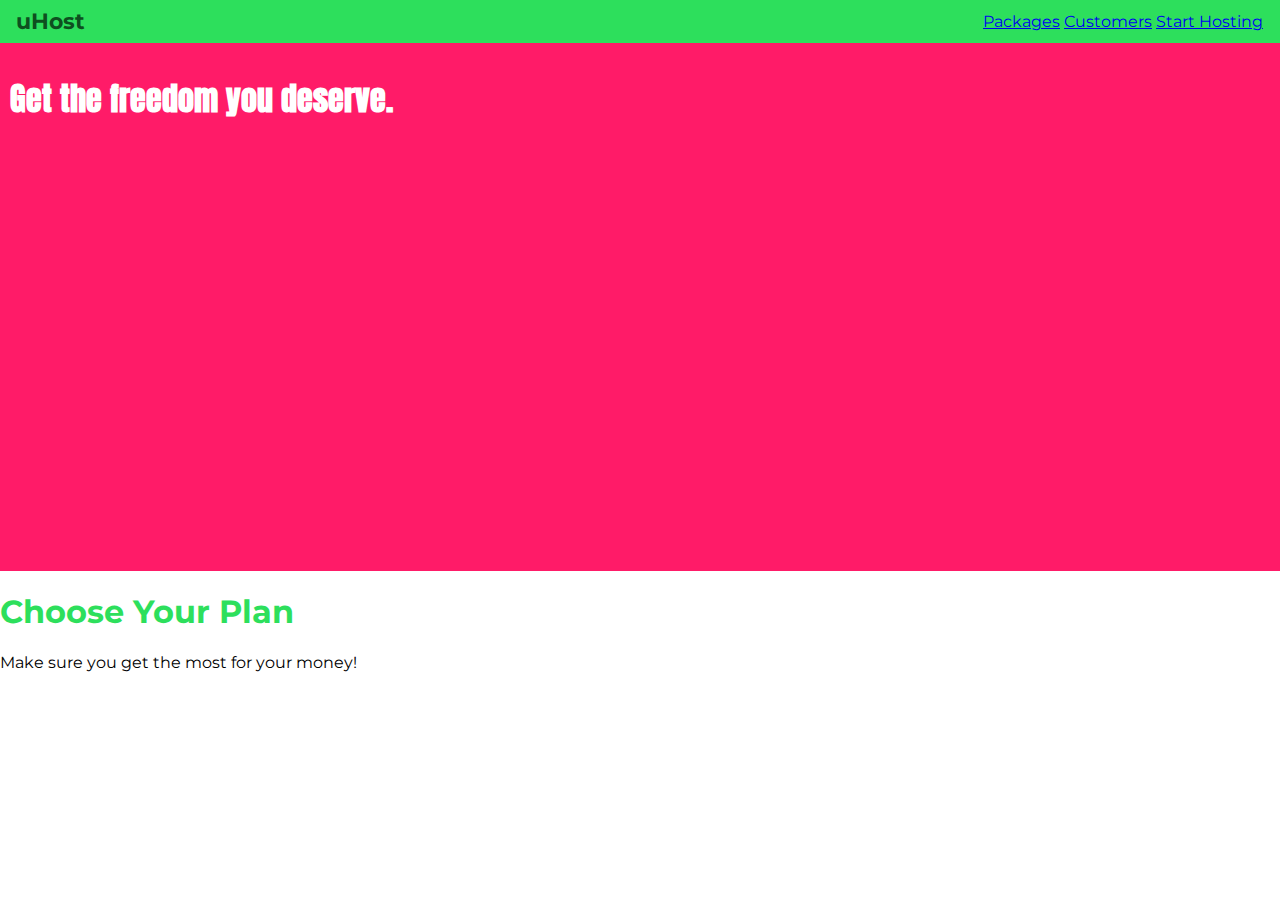
==== index.html @ a0cc48de "vertical-align middle old box model positioning" ====
<!DOCTYPE html>
<html lang="en">
  <head>
    <meta charset="UTF-8" />
    <meta http-equiv="X-UA-Compatible" content="ie=edge" />
    <title>uHost</title>
    <link rel="shortcut icon" href="favicon.png" />
    <link rel="stylesheet" type="text/css" href="main.css" />
  </head>
  <link
    href="https://fonts.googleapis.com/css?family=Anton&display=swap"
    rel="stylesheet"
  />
  <link
    href="https://fonts.googleapis.com/css?family=Montserrat:400,700&display=swap"
    rel="stylesheet"
  />

  <body>
    <header class="main-header">
      <div>
        <a class="main-header__brand" href="index.html">uHost</a>
      </div>
      <nav class="main-nav">
        <ul class="main-nav__items">
          <li class="main-nav__item">
            <a href="packages/index.html">Packages</a>
          </li>
          <li class="main-nav__item">
            <a href="customers/index.html">Customers</a>
          </li>
          <li class="main-nav__item">
            <a href="start-hosting/index.html">Start Hosting</a>
          </li>
        </ul>
      </nav>
    </header>
    <main>
      <section id="product-overview">
        <h1>Get the freedom you deserve.</h1>
      </section>
      <section id="plans">
        <h1 class="section-title">Choose Your Plan</h1>
        <p>Make sure you get the most for your money!</p>
      </section>
    </main>
  </body>
</html>
---- main.css ----
* {
  box-sizing: border-box;
}

body {
  font-family: 'Montserrat', sans-serif;
  margin: 0;
}

  #product-overview {
    background: #ff1b68;
    width: 100%;
    height: 528px;
    padding: 10px;
  }

  .section-title {
    color: #2ddf5c;
  }

  #product-overview h1 {
    color: white;
    font-family: 'Anton', sans-serif;
  }

  .main-header {
    width: 100%;
    background: #2ddf5c;
    padding: 8px 16px;
  }

  .main-header > div {
    display: inline-block;
    vertical-align: middle;
  }

  .main-header__brand {
    color: #0e4f1f;
    text-decoration: none;
    font-weight: bold;
    font-size: 22px;
  }

  .main-nav {
    display: inline-block;
    text-align: right;
    width: calc(100% - 74px);
    vertical-align: middle;
  }

  .main-nav__items {
    margin: 0;
    padding: 0;
    list-style: none;
  }

  .main-nav__item {
    display: inline-block;
  }
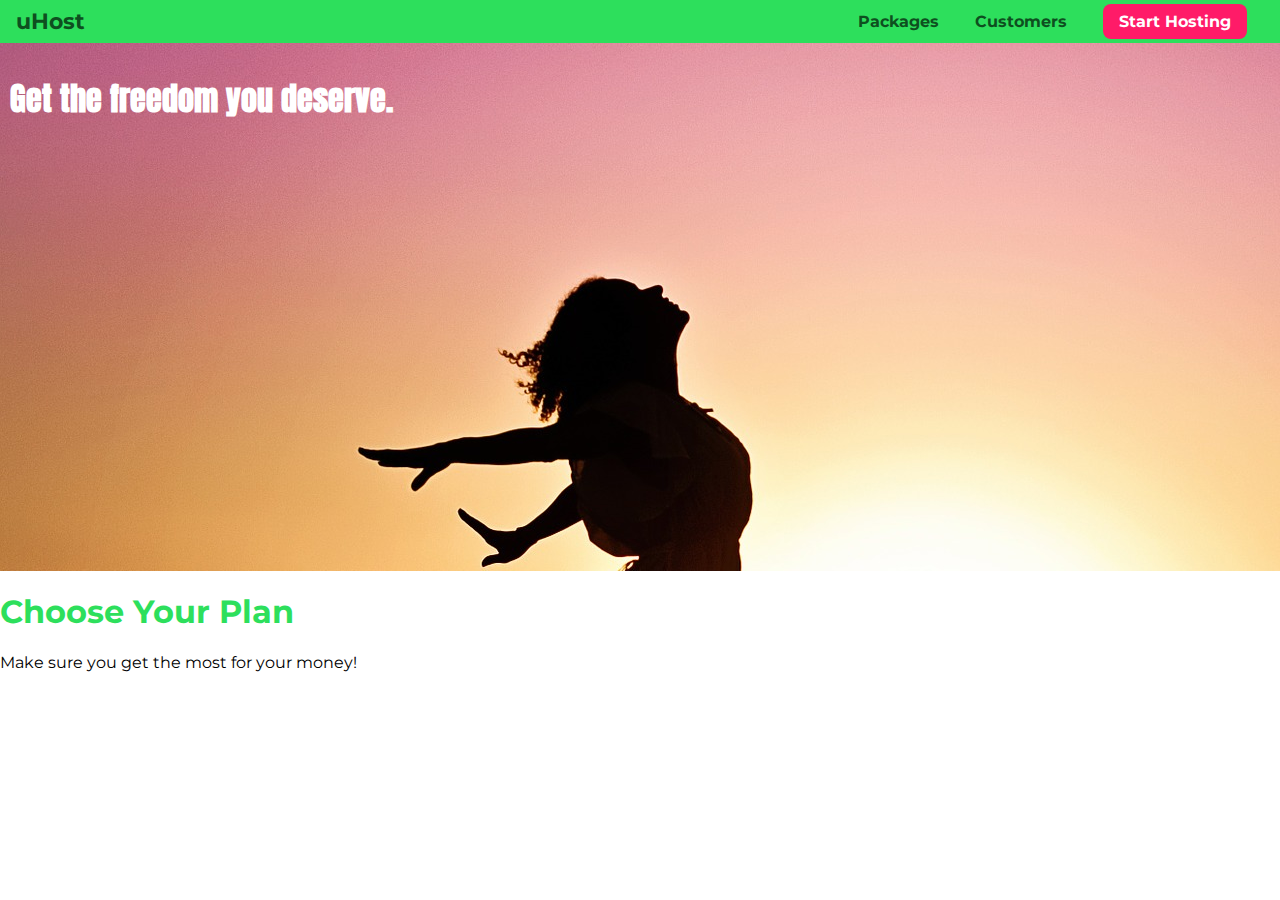
==== commit 24403020: "end basic styling" ====
--- a/index.html
+++ b/index.html
@@ -29,7 +29,7 @@
           <li class="main-nav__item">
             <a href="customers/index.html">Customers</a>
           </li>
-          <li class="main-nav__item">
+          <li class="main-nav__item main-nav__item-cta">
             <a href="start-hosting/index.html">Start Hosting</a>
           </li>
         </ul>
--- a/main.css
+++ b/main.css
@@ -8,7 +8,7 @@
 }
 
   #product-overview {
-    background: #ff1b68;
+    background: url("freedom.jpg");
     width: 100%;
     height: 528px;
     padding: 10px;
@@ -56,5 +56,35 @@
 
   .main-nav__item {
     display: inline-block;
+    margin: 0 16px;
   }
 
+
+  .main-nav__item a {
+    text-decoration: none;
+    color: #0e4f1f;
+    font-weight: bold;
+    padding: 3px 0;
+  }
+
+  .main-nav__item a:hover,
+  .main-nav__item a:active {
+    color: white;
+    border-bottom: 5px solid white;
+  }
+
+  .main-nav__item-cta a {
+    color: white;
+    background: #ff1b68;
+    padding: 8px 16px;
+    border-radius: 8px;
+  }
+
+  .main-nav__item-cta a:hover,
+  .main-nav__item-cta a:active {
+    color: #ff1b68;
+    background: white;
+    border: none;
+  }
+
+
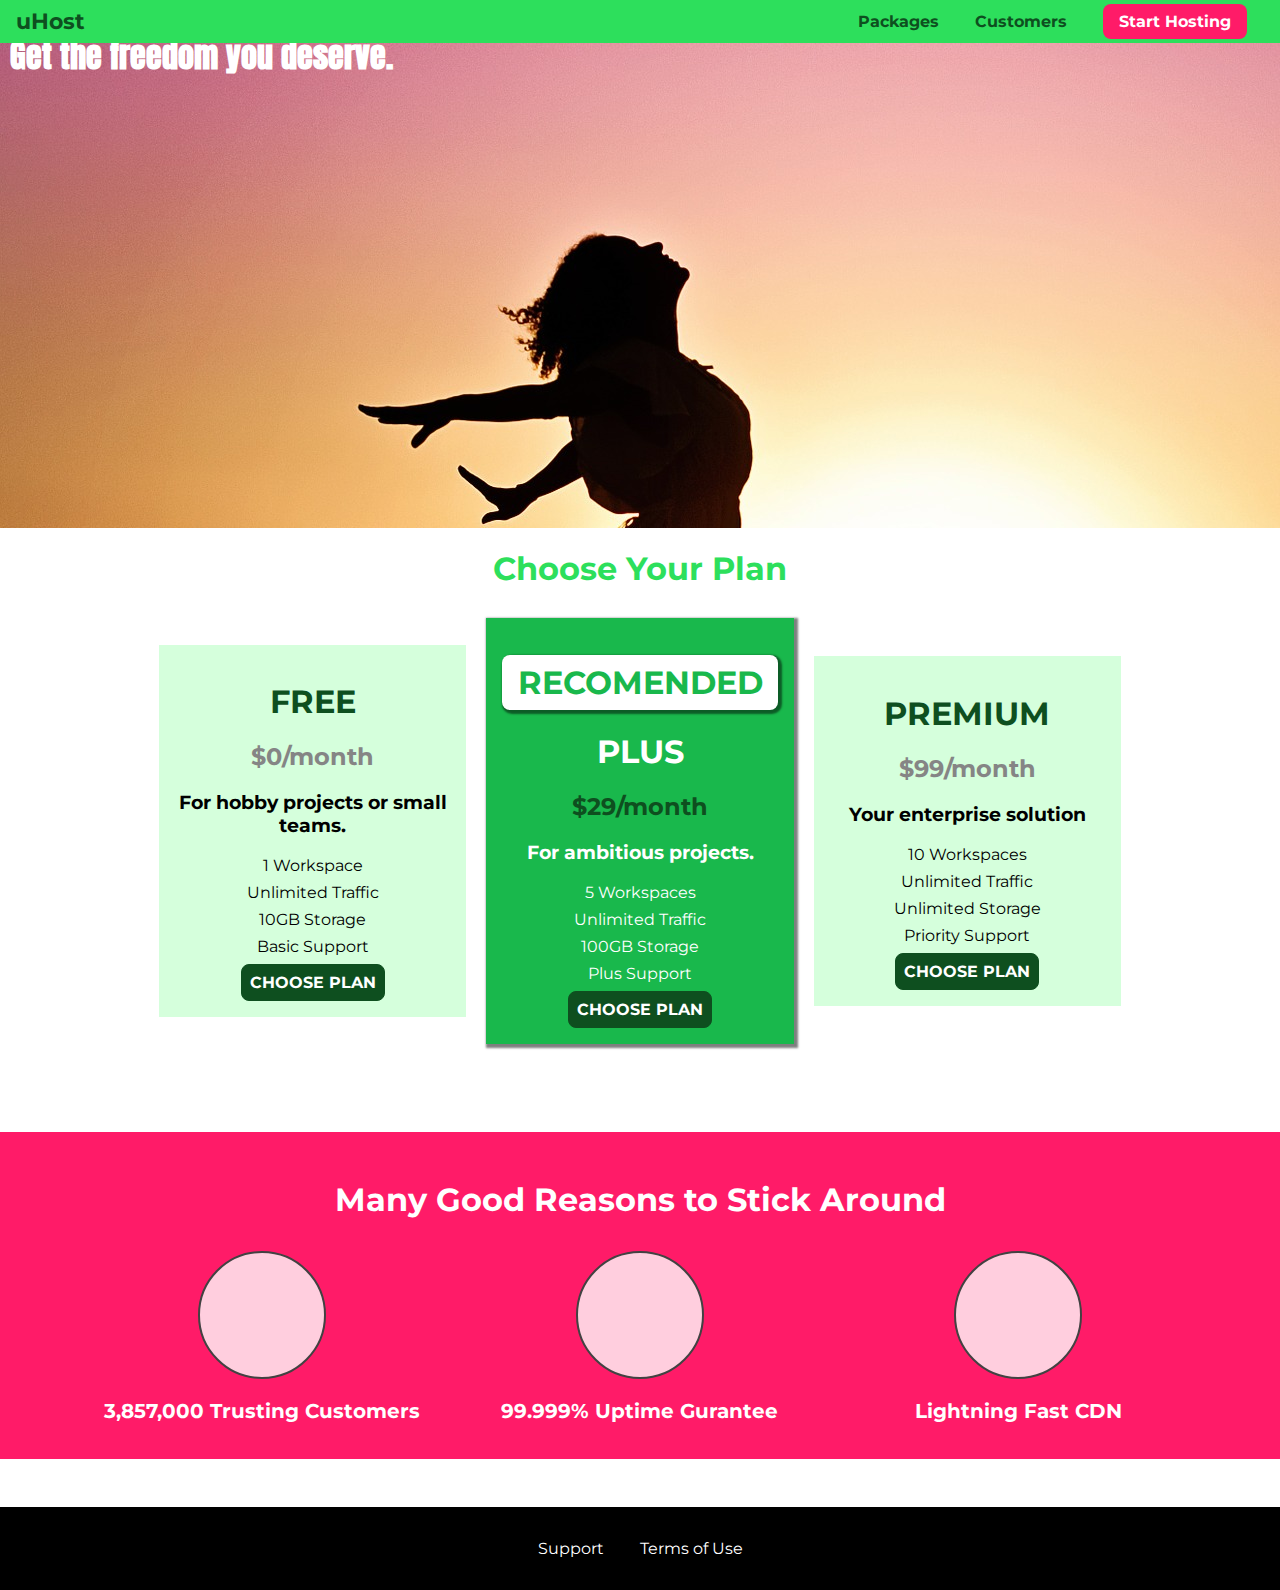
==== commit ccf0ce96: "moving forward..." ====
--- a/index.html
+++ b/index.html
@@ -5,6 +5,7 @@
     <meta http-equiv="X-UA-Compatible" content="ie=edge" />
     <title>uHost</title>
     <link rel="shortcut icon" href="favicon.png" />
+    <link rel="stylesheet" type="text/css" href="shared.css">
     <link rel="stylesheet" type="text/css" href="main.css" />
   </head>
   <link
@@ -41,8 +42,84 @@
       </section>
       <section id="plans">
         <h1 class="section-title">Choose Your Plan</h1>
-        <p>Make sure you get the most for your money!</p>
+        <div class="plan__list">
+          <article class="plan">
+            <h1 class="plan__title">FREE</h1>
+            <h2 class="plan__price">$0/month</h2>
+            <h3>For hobby projects or small teams.</h3>
+            <ul class="plan__features">
+              <li class="plan__feature">1 Workspace</li>
+              <li class="plan__feature">Unlimited Traffic</li>
+              <li class="plan__feature">10GB Storage</li>
+              <li class="plan__feature">Basic Support</li>
+            </ul>
+            <div>
+              <button class="button">CHOOSE PLAN</button>
+            </div>
+          </article>
+          <article class="plan plan--highlighted">
+            <h1 class="plan__annotation">RECOMENDED</h1>
+            <h1 class="plan__title">PLUS</h1>
+            <h2 class="plan__price">$29/month</h2>
+            <h3>For ambitious projects.</h3>
+            <ul class="plan__features">
+              <li class="plan__feature">5 Workspaces</li>
+              <li class="plan__feature">Unlimited Traffic</li>
+              <li class="plan__feature">100GB Storage</li>
+              <li class="plan__feature">Plus Support</li>
+            </ul>
+            <div>
+              <button class="button">CHOOSE PLAN</button>
+            </div>
+          </article>
+          <article class="plan">
+            <h1 class="plan__title">PREMIUM</h1>
+            <h2 class="plan__price">$99/month</h2>
+            <h3>Your enterprise solution</h3>
+            <ul class="plan__features">
+              <li class="plan__feature">10 Workspaces</li>
+              <li class="plan__feature">Unlimited Traffic</li>
+              <li class="plan__feature">Unlimited Storage</li>
+              <li class="plan__feature">Priority Support</li>
+            </ul>
+            <div>
+              <button class="button">CHOOSE PLAN</button>
+            </div>
+          </article>
+        </div>
+      </section>
+      <section id="key-features">
+        <h1 class="section-title">Many Good Reasons to Stick Around</h1>
+        <ul class="key-feature__list">
+          <li class="key-feature">
+            <div class="key-feature__image">
+            </div>
+            <p class="key-feature__description">3,857,000 Trusting Customers</p>
+          </li>
+          <li class="key-feature">
+            <div class="key-feature__image">
+            </div>
+            <p class="key-feature__description">99.999% Uptime Gurantee</p>
+          </li>
+          <li class="key-feature">
+            <div class="key-feature__image">
+            </div>
+            <p class="key-feature__description">Lightning Fast CDN</p>
+          </li>
+        </ul>
       </section>
     </main>
+    <footer class="main-footer">
+      <nav>
+        <ul class="main-footer__links">
+          <li class="main-footer__link">
+            <a href="#">Support</a>
+          </li>
+          <li class="main-footer__link">
+            <a href="#">Terms of Use</a>
+          </li>
+        </ul>
+      </nav>
+    </footer>
   </body>
 </html>
--- a/shared.css
+++ b/shared.css
@@ -0,0 +1,125 @@
+* {
+  box-sizing: border-box;
+}
+
+body {
+  font-family: 'Montserrat', sans-serif;
+  margin: 0;
+}
+
+.main-header {
+  width: 100%;
+  position: fixed;
+  background: #2ddf5c;
+  padding: 8px 16px;
+  top: 0;
+  left: 0;
+  z-index: 1;
+}
+
+.main-header > div {
+  display: inline-block;
+  vertical-align: middle;
+}
+
+.main-header__brand {
+  color: #0e4f1f;
+  text-decoration: none;
+  font-weight: bold;
+  font-size: 22px;
+}
+
+.main-nav {
+  display: inline-block;
+  text-align: right;
+  width: calc(100% - 74px);
+  vertical-align: middle;
+}
+
+.main-nav__items {
+  margin: 0;
+  padding: 0;
+  list-style: none;
+}
+
+.main-nav__item {
+  display: inline-block;
+  margin: 0 16px;
+}
+
+
+.main-nav__item a {
+  text-decoration: none;
+  color: #0e4f1f;
+  font-weight: bold;
+  padding: 3px 0;
+}
+
+.main-nav__item a:hover,
+.main-nav__item a:active {
+  color: white;
+  border-bottom: 5px solid white;
+}
+
+.main-nav__item-cta a {
+  color: white;
+  background: #ff1b68;
+  padding: 8px 16px;
+  border-radius: 8px;
+}
+
+.main-nav__item-cta a:hover,
+.main-nav__item-cta a:active {
+  color: #ff1b68;
+  background: white;
+  border: none;
+}
+
+.main-footer {
+  background: black;
+  padding: 32px;
+  margin-top: 48px;
+}
+
+.main-footer__links {
+  list-style: none;
+  margin: 0;
+  padding: 0;
+  text-align: center;
+}
+
+.main-footer__link {
+  display: inline-block;
+  margin: 0 16px;
+}
+
+.main-footer__link a {
+  color: white;
+  text-decoration: none;
+}
+
+.main-footer__link a:hover,
+.main-footer__link a:active {
+  color: #ccc;
+}
+
+.button {
+  background: #0e4f1f;
+  color: white;
+  font: inherit;
+  border: 1.5px solid #0e4f1f;
+  padding: 8px;
+  border-radius: 8px;
+  font-weight: bold;
+  cursor: pointer;
+}
+
+.button:hover,
+.button:active {
+  background: white;
+  color: #0e4f1f;
+}
+
+.button:focus {
+  outline: none;
+}
--- a/main.css
+++ b/main.css
@@ -1,11 +1,3 @@
-* {
-  box-sizing: border-box;
-}
-
-body {
-  font-family: 'Montserrat', sans-serif;
-  margin: 0;
-}
 
   #product-overview {
     background: url("freedom.jpg");
@@ -16,6 +8,7 @@
 
   .section-title {
     color: #2ddf5c;
+    text-align: center;
   }
 
   #product-overview h1 {
@@ -23,68 +16,103 @@
     font-family: 'Anton', sans-serif;
   }
 
-  .main-header {
-    width: 100%;
-    background: #2ddf5c;
-    padding: 8px 16px;
+  .plan__list {
+    width: 80%;
+    margin: auto;
+    text-align: center;
   }
 
-  .main-header > div {
+  .plan {
+    background: #d5ffdc;
+    text-align: center;
+    padding: 16px;
+    margin: 8px;
     display: inline-block;
+    width: 30%;
     vertical-align: middle;
   }
 
-  .main-header__brand {
-    color: #0e4f1f;
-    text-decoration: none;
-    font-weight: bold;
-    font-size: 22px;
+  .plan--highlighted {
+    background: #19b84c;
+    color: white;
+    box-shadow: 2px 2px 2px 2px rgba(0, 0, 0, 0.5);
   }
 
-  .main-nav {
-    display: inline-block;
-    text-align: right;
-    width: calc(100% - 74px);
-    vertical-align: middle;
+  .plan__annotation {
+    background: white;
+    color: #19b84c;
+    padding: 8px;
+    box-shadow: 2px 2px 2px 2px rgba(0, 0, 0, 0.5);
+    border-radius: 8px;
   }
 
-  .main-nav__items {
+  .plan__title {
+    color: #0e4f1f;
+  }
+
+  .plan__price {
+    color: #858585;
+  }
+
+  .plan--highlighted .plan__title {
+    color: white;
+  }
+
+  .plan--highlighted .plan__price {
+    color: #0e4f1f;
+  }
+
+  .plan__features {
+    list-style: none;
     margin: 0;
     padding: 0;
-    list-style: none;
-  }
-
-  .main-nav__item {
-    display: inline-block;
-    margin: 0 16px;
   }
 
 
-  .main-nav__item a {
-    text-decoration: none;
-    color: #0e4f1f;
-    font-weight: bold;
-    padding: 3px 0;
+  #key-features {
+    background: #ff1b68;
+    margin-top: 80px;
+    padding: 16px;
   }
 
-  .main-nav__item a:hover,
-  .main-nav__item a:active {
+  #key-features .section-title {
     color: white;
-    border-bottom: 5px solid white;
+    margin: 32px;
   }
 
-  .main-nav__item-cta a {
-    color: white;
-    background: #ff1b68;
-    padding: 8px 16px;
-    border-radius: 8px;
+  .key-feature__list {
+    list-style: none;
+    margin: 0;
+    padding: 0;
+    text-align: center;
   }
 
-  .main-nav__item-cta a:hover,
-  .main-nav__item-cta a:active {
-    color: #ff1b68;
-    background: white;
-    border: none;
+  .key-feature {
+    display: inline-block;
+    width: 30%;
+    vertical-align: top;
+  }
+
+  .key-feature__image {
+    background: #ffcede;
+    width: 128px;
+    height: 128px;
+    border: 2px solid #424242;
+    border-radius: 50%;
+    margin: 0 auto;
+  }
+
+  .key-feature__description {
+    text-align: center;
+    font-weight: bold;
+    color: white;
+    font-size: 20px;
+  }
+
+  .plan__feature {
+    margin: 8px 0;
   }
 
 
+
+
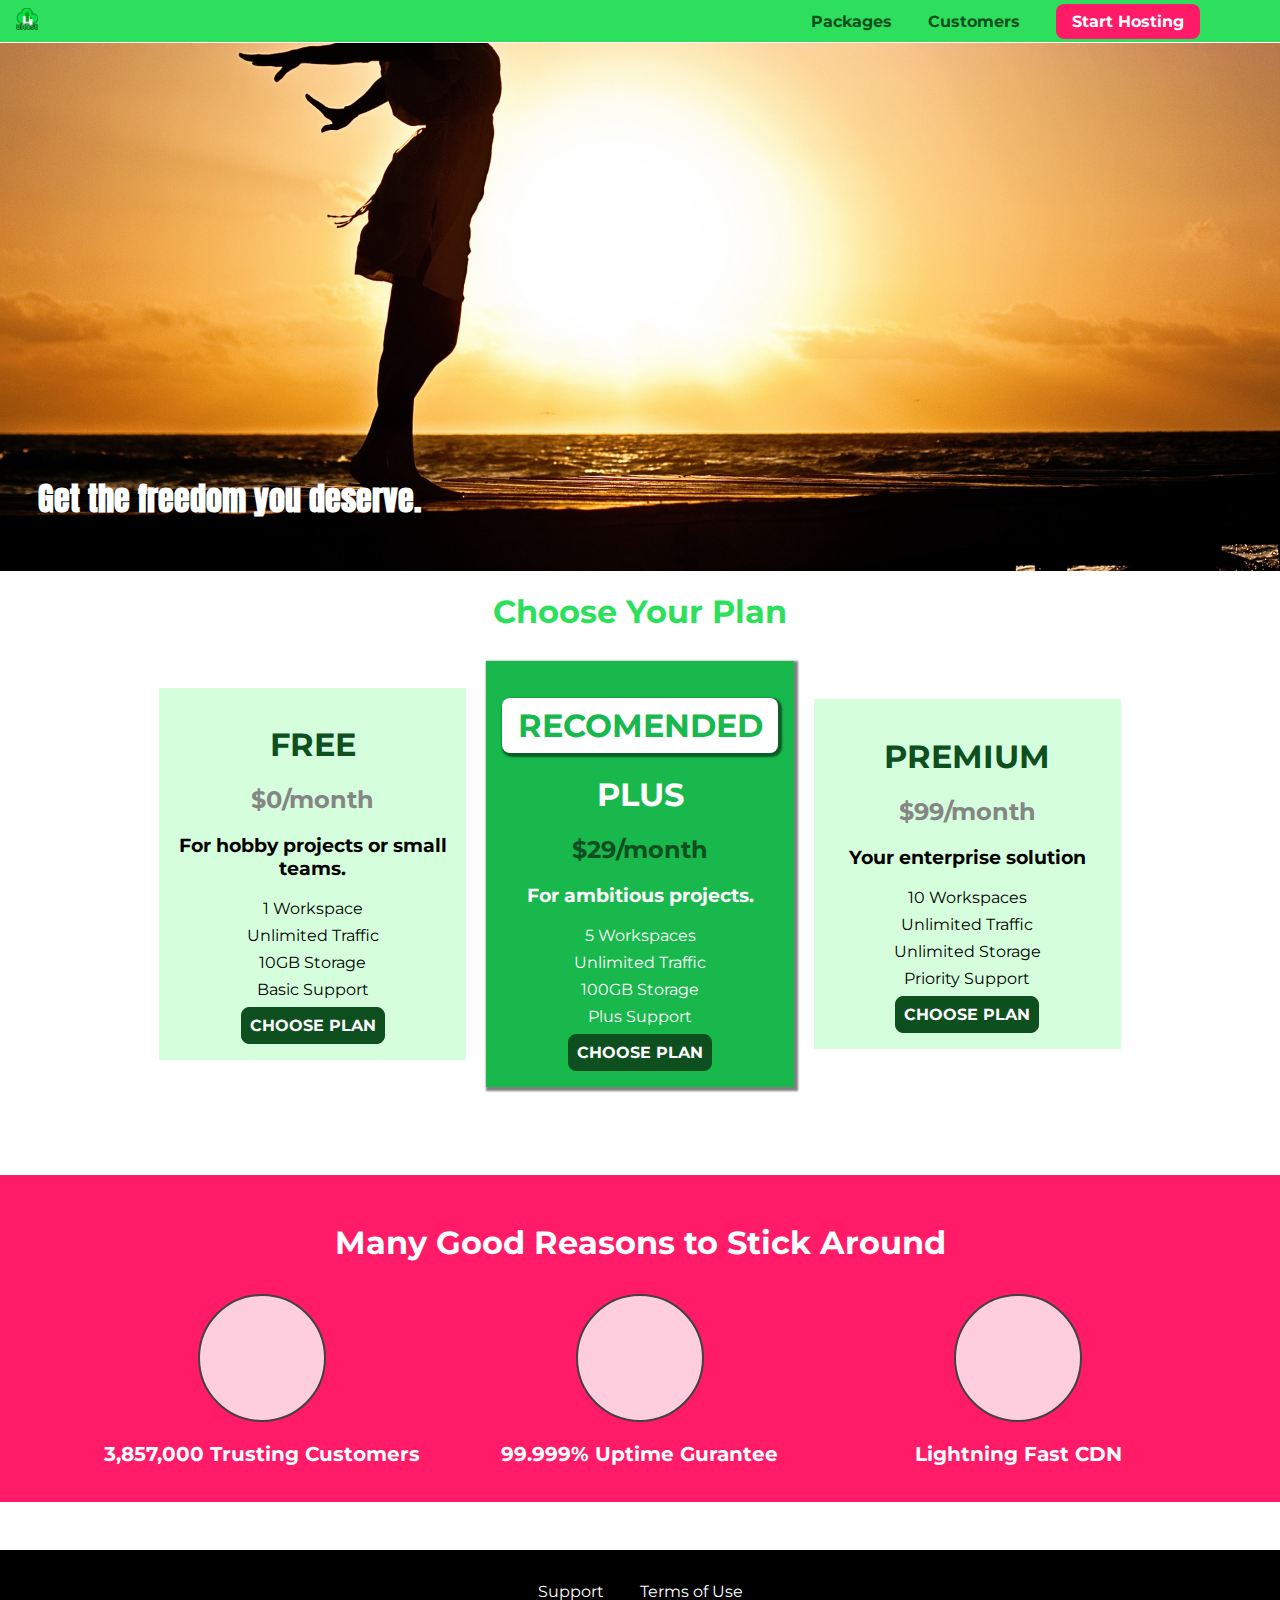
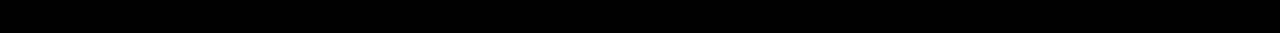
==== commit eac09b6c: "normal img styling" ====
--- a/index.html
+++ b/index.html
@@ -20,7 +20,9 @@
   <body>
     <header class="main-header">
       <div>
-        <a class="main-header__brand" href="index.html">uHost</a>
+        <a class="main-header__brand" href="index.html">
+          <img src="images/uhost-icon.png" alt="uHost - Your favorite hosting company">
+        </a>
       </div>
       <nav class="main-nav">
         <ul class="main-nav__items">
--- a/shared.css
+++ b/shared.css
@@ -27,6 +27,14 @@
   text-decoration: none;
   font-weight: bold;
   font-size: 22px;
+  height: 22px;
+  /* width: 20px; */
+  display: inline-block;
+}
+
+.main-header__brand img {
+  height: 100%;
+  /* width: 100%; */
 }
 
 .main-nav {
--- a/main.css
+++ b/main.css
@@ -1,9 +1,19 @@
 
   #product-overview {
-    background: url("freedom.jpg");
+    background: url("./images/freedom.jpg") left 10% bottom 20%/cover no-repeat
+    border-box;
+    /* background-image: url("freedom.jpg"); */
+    /* background-size: cover; */
+    /* background-position: left 10% bottom 20%; */
+    /* background-origin: border-box; */
+    /* background-clip: border-box; */
+    /* background-attachment: fixed; scroll local */
+    /* background-repeat: no-repeat; */
     width: 100%;
     height: 528px;
     padding: 10px;
+    margin-top: 43px;
+    position: relative;
   }
 
   .section-title {
@@ -14,6 +24,9 @@
   #product-overview h1 {
     color: white;
     font-family: 'Anton', sans-serif;
+    position: absolute;
+    bottom: 5%;
+    left: 3%;
   }
 
   .plan__list {
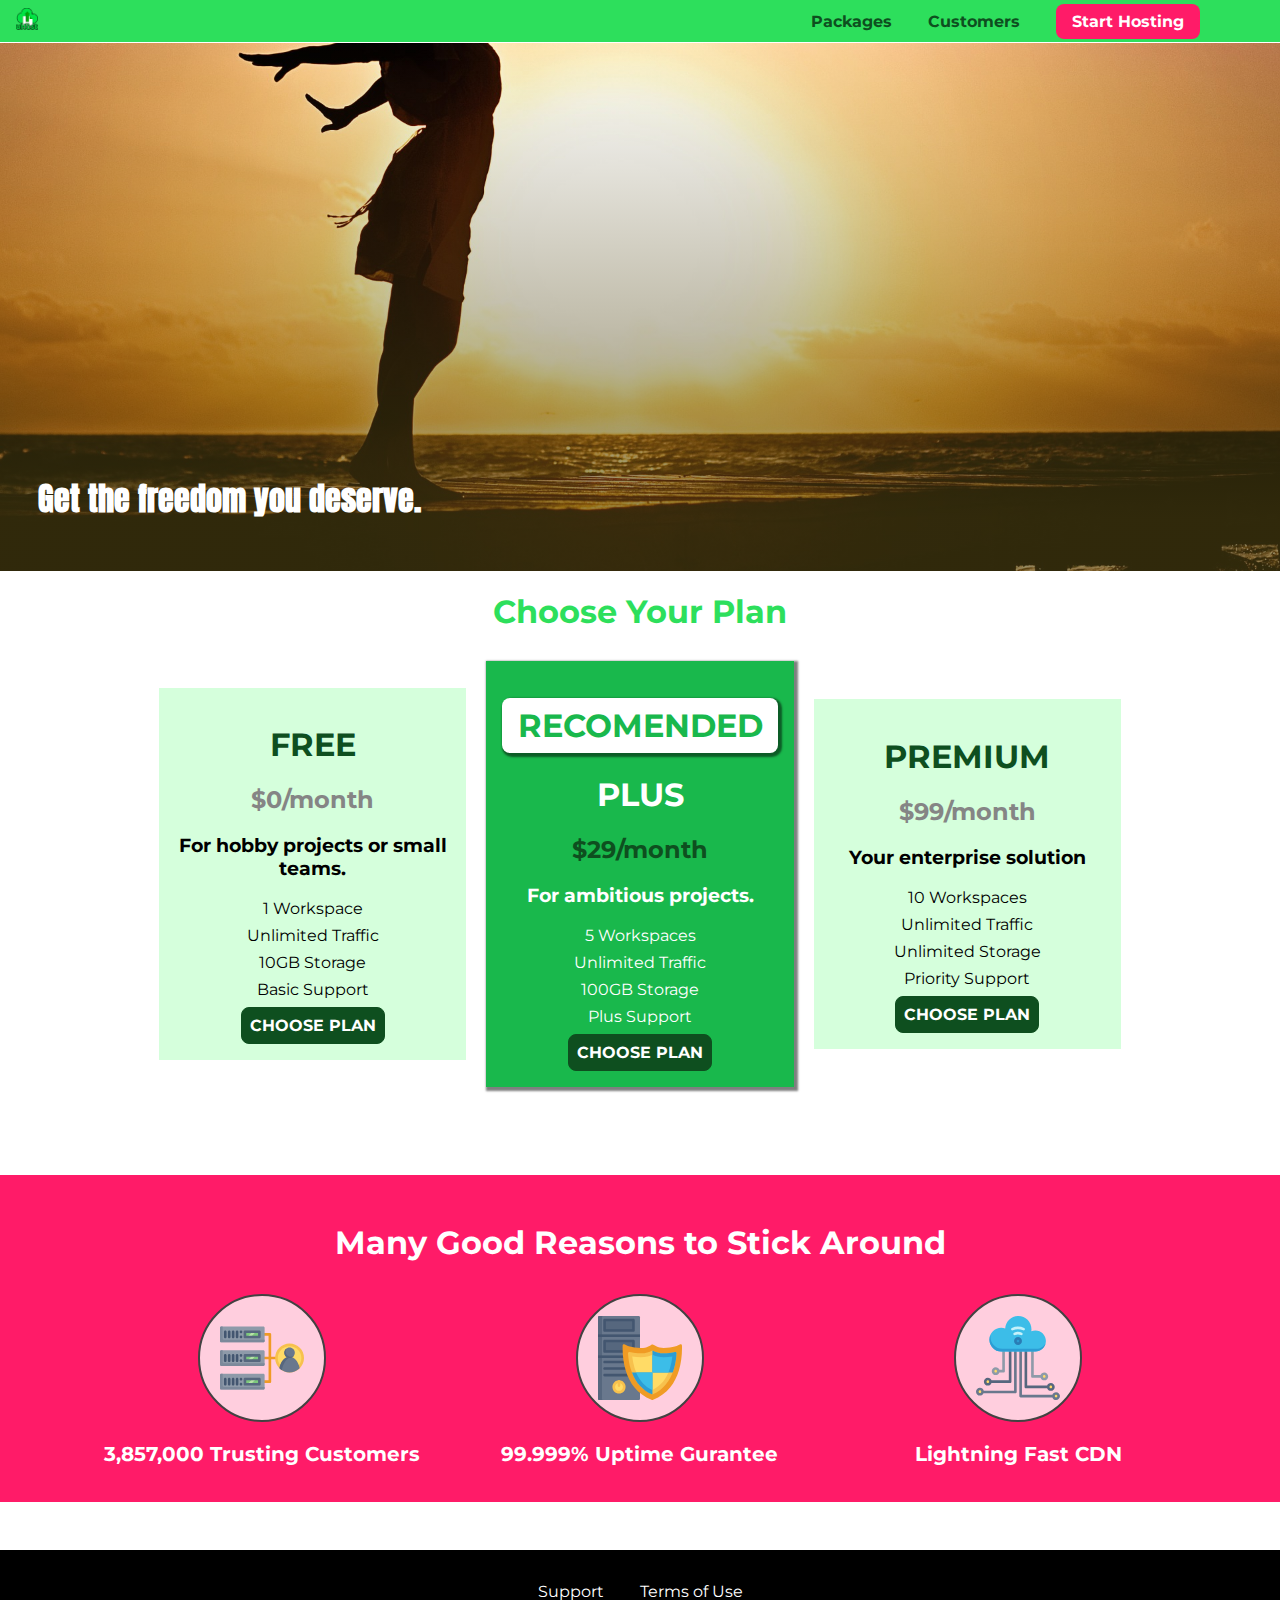
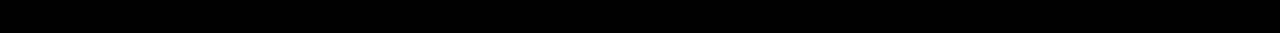
==== commit 2494a45d: "Added svgs" ====
--- a/index.html
+++ b/index.html
@@ -95,16 +95,185 @@
         <ul class="key-feature__list">
           <li class="key-feature">
             <div class="key-feature__image">
+              <svg viewBox="0 0 512 512">
+                  <path style="fill:#F09B24;" d="M344,248h-32V112c0-4.418-3.582-8-8-8h-40c-4.418,0-8,3.582-8,8s3.582,8,8,8h32v128h-32  c-4.418,0-8,3.582-8,8s3.582,8,8,8h32v128h-32c-4.418,0-8,3.582-8,8s3.582,8,8,8h40c4.418,0,8-3.582,8-8V264h32c4.418,0,8-3.582,8-8  S348.418,248,344,248z"
+                  />
+                  <path style="fill:#8E9AA9;" d="M264,64H8c-4.418,0-8,3.582-8,8v80c0,4.418,3.582,8,8,8h256c4.418,0,8-3.582,8-8V72  C272,67.582,268.418,64,264,64z"
+                  />
+                  <path style="fill:#7C899B;" d="M24,144c-4.418,0-8-3.582-8-8V64H8c-4.418,0-8,3.582-8,8v80c0,4.418,3.582,8,8,8h256  c4.418,0,8-3.582,8-8v-8H24z"
+                  />
+                  <rect x="152" y="96" style="fill:#B8E3A8;" width="88" height="32" />
+                  <g>
+                      <polygon style="fill:#7EC97D;" points="152,96 152,128 166,128 198,96  " />
+                      <polygon style="fill:#7EC97D;" points="220,96 188,128 240,128 240,96  " />
+                  </g>
+                  <path style="fill:#56677E;" d="M240,136h-88c-4.418,0-8-3.582-8-8V96c0-4.418,3.582-8,8-8h88c4.418,0,8,3.582,8,8v32  C248,132.418,244.418,136,240,136z M160,120h72v-16h-72V120z"
+                  />
+                  <g>
+                      <path style="fill:#435670;" d="M32,136c-4.418,0-8-3.582-8-8V96c0-4.418,3.582-8,8-8s8,3.582,8,8v32C40,132.418,36.418,136,32,136z   "
+                      />
+                      <path style="fill:#435670;" d="M56,136c-4.418,0-8-3.582-8-8V96c0-4.418,3.582-8,8-8s8,3.582,8,8v32C64,132.418,60.418,136,56,136z   "
+                      />
+                      <path style="fill:#435670;" d="M80,136c-4.418,0-8-3.582-8-8V96c0-4.418,3.582-8,8-8s8,3.582,8,8v32C88,132.418,84.418,136,80,136z   "
+                      />
+                      <path style="fill:#435670;" d="M104,136c-4.418,0-8-3.582-8-8V96c0-4.418,3.582-8,8-8s8,3.582,8,8v32   C112,132.418,108.418,136,104,136z"
+                      />
+                      <path style="fill:#435670;" d="M128,105c-4.418,0-8-3.582-8-8v-1c0-4.418,3.582-8,8-8s8,3.582,8,8v1   C136,101.418,132.418,105,128,105z"
+                      />
+                      <path style="fill:#435670;" d="M128,136c-4.418,0-8-3.582-8-8v-1c0-4.418,3.582-8,8-8s8,3.582,8,8v1   C136,132.418,132.418,136,128,136z"
+                      />
+                  </g>
+                  <path style="fill:#8E9AA9;" d="M264,208H8c-4.418,0-8,3.582-8,8v80c0,4.418,3.582,8,8,8h256c4.418,0,8-3.582,8-8v-80  C272,211.582,268.418,208,264,208z"
+                  />
+                  <path style="fill:#7C899B;" d="M24,288c-4.418,0-8-3.582-8-8v-72H8c-4.418,0-8,3.582-8,8v80c0,4.418,3.582,8,8,8h256  c4.418,0,8-3.582,8-8v-8H24z"
+                  />
+                  <rect x="152" y="240" style="fill:#B8E3A8;" width="88" height="32" />
+                  <g>
+                      <polygon style="fill:#7EC97D;" points="152,240 152,272 166,272 198,240  " />
+                      <polygon style="fill:#7EC97D;" points="220,240 188,272 240,272 240,240  " />
+                  </g>
+                  <path style="fill:#56677E;" d="M240,280h-88c-4.418,0-8-3.582-8-8v-32c0-4.418,3.582-8,8-8h88c4.418,0,8,3.582,8,8v32  C248,276.418,244.418,280,240,280z M160,264h72v-16h-72V264z"
+                  />
+                  <g>
+                      <path style="fill:#435670;" d="M32,280c-4.418,0-8-3.582-8-8v-32c0-4.418,3.582-8,8-8s8,3.582,8,8v32C40,276.418,36.418,280,32,280   z"
+                      />
+                      <path style="fill:#435670;" d="M56,280c-4.418,0-8-3.582-8-8v-32c0-4.418,3.582-8,8-8s8,3.582,8,8v32C64,276.418,60.418,280,56,280   z"
+                      />
+                      <path style="fill:#435670;" d="M80,280c-4.418,0-8-3.582-8-8v-32c0-4.418,3.582-8,8-8s8,3.582,8,8v32C88,276.418,84.418,280,80,280   z"
+                      />
+                      <path style="fill:#435670;" d="M104,280c-4.418,0-8-3.582-8-8v-32c0-4.418,3.582-8,8-8s8,3.582,8,8v32   C112,276.418,108.418,280,104,280z"
+                      />
+                      <path style="fill:#435670;" d="M128,249c-4.418,0-8-3.582-8-8v-1c0-4.418,3.582-8,8-8s8,3.582,8,8v1   C136,245.418,132.418,249,128,249z"
+                      />
+                      <path style="fill:#435670;" d="M128,280c-4.418,0-8-3.582-8-8v-1c0-4.418,3.582-8,8-8s8,3.582,8,8v1   C136,276.418,132.418,280,128,280z"
+                      />
+                  </g>
+                  <path style="fill:#8E9AA9;" d="M264,352H8c-4.418,0-8,3.582-8,8v80c0,4.418,3.582,8,8,8h256c4.418,0,8-3.582,8-8v-80  C272,355.582,268.418,352,264,352z"
+                  />
+                  <path style="fill:#7C899B;" d="M24,432c-4.418,0-8-3.582-8-8v-72H8c-4.418,0-8,3.582-8,8v80c0,4.418,3.582,8,8,8h256  c4.418,0,8-3.582,8-8v-8H24z"
+                  />
+                  <rect x="152" y="384" style="fill:#B8E3A8;" width="88" height="32" />
+                  <g>
+                      <polygon style="fill:#7EC97D;" points="152,384 152,416 166,416 198,384  " />
+                      <polygon style="fill:#7EC97D;" points="220,384 188,416 240,416 240,384  " />
+                  </g>
+                  <path style="fill:#56677E;" d="M240,424h-88c-4.418,0-8-3.582-8-8v-32c0-4.418,3.582-8,8-8h88c4.418,0,8,3.582,8,8v32  C248,420.418,244.418,424,240,424z M160,408h72v-16h-72V408z"
+                  />
+                  <g>
+                      <path style="fill:#435670;" d="M32,424c-4.418,0-8-3.582-8-8v-32c0-4.418,3.582-8,8-8s8,3.582,8,8v32C40,420.418,36.418,424,32,424   z"
+                      />
+                      <path style="fill:#435670;" d="M56,424c-4.418,0-8-3.582-8-8v-32c0-4.418,3.582-8,8-8s8,3.582,8,8v32C64,420.418,60.418,424,56,424   z"
+                      />
+                      <path style="fill:#435670;" d="M80,424c-4.418,0-8-3.582-8-8v-32c0-4.418,3.582-8,8-8s8,3.582,8,8v32C88,420.418,84.418,424,80,424   z"
+                      />
+                      <path style="fill:#435670;" d="M104,424c-4.418,0-8-3.582-8-8v-32c0-4.418,3.582-8,8-8s8,3.582,8,8v32   C112,420.418,108.418,424,104,424z"
+                      />
+                      <path style="fill:#435670;" d="M128,393c-4.418,0-8-3.582-8-8v-1c0-4.418,3.582-8,8-8s8,3.582,8,8v1   C136,389.418,132.418,393,128,393z"
+                      />
+                      <path style="fill:#435670;" d="M128,424c-4.418,0-8-3.582-8-8v-1c0-4.418,3.582-8,8-8s8,3.582,8,8v1   C136,420.418,132.418,424,128,424z"
+                      />
+                  </g>
+                  <path style="fill:#F7C14D;" d="M424,168c-48.523,0-88,39.477-88,88s39.477,88,88,88s88-39.477,88-88S472.523,168,424,168z" />
+                  <path style="fill:#FFDB66;" d="M424,184c-39.701,0-72,32.299-72,72s32.299,72,72,72s72-32.299,72-72S463.701,184,424,184z" />
+                  <path style="fill:#69788D;" d="M484.893,314.16C476.393,274.588,451.922,248,424,248s-52.393,26.588-60.893,66.16  c-0.605,2.82,0.354,5.749,2.511,7.664C381.731,336.124,402.465,344,424,344s42.269-7.876,58.381-22.176  C484.539,319.909,485.498,316.98,484.893,314.16z"
+                  />
+                  <path style="fill:#56677E;" d="M434.053,249.171C430.768,248.403,427.411,248,424,248c-27.922,0-52.393,26.588-60.893,66.16  c-0.605,2.82,0.354,5.749,2.511,7.664c3.383,3.002,6.979,5.703,10.734,8.125C384.904,286.243,407.373,255.378,434.053,249.171z"
+                  />
+                  <path style="fill:#69788D;" d="M424,192c-17.645,0-32,14.355-32,32s14.355,32,32,32s32-14.355,32-32S441.645,192,424,192z" />
+                  <path style="fill:#56677E;" d="M432,248c-17.645,0-32-14.355-32-32c0-6.783,2.128-13.076,5.742-18.258  C397.444,203.53,392,213.138,392,224c0,17.645,14.355,32,32,32c10.862,0,20.471-5.444,26.258-13.742  C445.076,245.872,438.783,248,432,248z"
+                  />
+
+              </svg>
+
             </div>
             <p class="key-feature__description">3,857,000 Trusting Customers</p>
           </li>
           <li class="key-feature">
             <div class="key-feature__image">
+              <svg viewBox="0 0 512 512">
+                  <path style="fill:#69788D;" d="M248,0H8C3.582,0,0,3.582,0,8v496c0,4.418,3.582,8,8,8h240c4.418,0,8-3.582,8-8V8  C256,3.582,252.418,0,248,0z"
+                  />
+                  <path style="fill:#56677E;" d="M24,504V8c0-4.418,3.582-8,8-8H8C3.582,0,0,3.582,0,8v496c0,4.418,3.582,8,8,8h24  C27.582,512,24,508.418,24,504z"
+                  />
+                  <g>
+                      <rect x="0" y="112" style="fill:#435670;" width="256" height="16" />
+                      <rect x="0" y="240" style="fill:#435670;" width="256" height="16" />
+                  </g>
+                  <path style="fill:#F7C14D;" d="M128,392c-22.056,0-40,17.944-40,40s17.944,40,40,40s40-17.944,40-40S150.056,392,128,392z" />
+                  <path style="fill:#FFDB66;" d="M128,408c-13.233,0-24,10.767-24,24s10.767,24,24,24s24-10.767,24-24S141.233,408,128,408z" />
+                  <path style="fill:#F7C14D;" d="M128,392c-2.739,0-5.414,0.278-8,0.805V424c0,4.418,3.582,8,8,8c4.418,0,8-3.582,8-8v-31.195  C133.414,392.278,130.739,392,128,392z"
+                  />
+                  <g>
+                      <path style="fill:#435670;" d="M216,288H40c-4.418,0-8-3.582-8-8s3.582-8,8-8h176c4.418,0,8,3.582,8,8S220.418,288,216,288z"
+                      />
+                      <path style="fill:#435670;" d="M216,328H40c-4.418,0-8-3.582-8-8s3.582-8,8-8h176c4.418,0,8,3.582,8,8S220.418,328,216,328z"
+                      />
+                      <path style="fill:#435670;" d="M216,368H40c-4.418,0-8-3.582-8-8s3.582-8,8-8h176c4.418,0,8,3.582,8,8S220.418,368,216,368z"
+                      />
+                      <path style="fill:#435670;" d="M216,16H40c-4.418,0-8,3.582-8,8v64c0,4.418,3.582,8,8,8h176c4.418,0,8-3.582,8-8V24   C224,19.582,220.418,16,216,16z"
+                      />
+                  </g>
+                  <rect x="48" y="32" style="fill:#56677E;" width="160" height="48" />
+                  <path style="fill:#435670;" d="M216,144H40c-4.418,0-8,3.582-8,8v64c0,4.418,3.582,8,8,8h176c4.418,0,8-3.582,8-8v-64  C224,147.582,220.418,144,216,144z"
+                  />
+                  <rect x="48" y="160" style="fill:#56677E;" width="160" height="48" />
+                  <path style="fill:#F09B24;" d="M511.747,180.237c-0.194-6.537-8.107-10.107-13.135-5.894c-5.6,4.693-42.904,21.282-98.514,21.282  c-33.45,0-64.625-20.999-64.929-21.206c-2.9-1.991-6.764-1.85-9.512,0.346c-2.677,2.135-27.201,20.86-63.793,20.86  c-55.607,0-92.914-16.589-98.515-21.282c-5.028-4.211-12.941-0.645-13.135,5.894c-1.634,54.834,4.655,105.941,18.693,151.903  c12.096,39.604,29.759,74.047,52.497,102.373c27.538,34.304,62.743,59.882,104.66,76.045c3.069,1.918,6.757,1.921,9.83,0  c41.917-16.163,77.122-41.741,104.66-76.045c22.738-28.326,40.401-62.77,52.497-102.373  C507.092,286.179,513.381,235.071,511.747,180.237z"
+                  />
+                  <path style="fill:#F7C14D;" d="M476.21,221.226c-1.953-1.631-4.568-2.235-7.036-1.628c-21.686,5.327-44.926,8.028-69.075,8.028  c-25.926,0-49.633-8.975-64.955-16.504c-2.307-1.134-5.016-1.091-7.284,0.116c-14.059,7.477-36.919,16.388-65.994,16.388  c-24.153,0-47.394-2.701-69.075-8.028c-5.155-1.268-10.221,2.966-9.894,8.261c2.077,33.693,7.668,65.635,16.616,94.935  c22.774,74.565,66.139,126.334,128.888,153.868c2.032,0.891,4.397,0.891,6.43,0c61.777-27.107,104.716-78.876,127.62-153.868  c8.948-29.3,14.539-61.241,16.616-94.935C479.224,225.319,478.163,222.856,476.21,221.226z"
+                  />
+                  <path style="fill:#FFDB66;" d="M331.609,451.727c-52.604-25.289-89.304-70.987-109.144-135.944  c-6.532-21.39-11.162-44.336-13.82-68.447c17.133,2.852,34.952,4.291,53.22,4.291c29.394,0,53.376-7.793,69.978-15.561  c17.44,7.736,41.656,15.561,68.256,15.561c18.267,0,36.085-1.439,53.219-4.291c-2.659,24.112-7.288,47.06-13.82,68.448  C419.545,381.108,383.27,426.805,331.609,451.727z"
+                  />
+                  <g>
+                      <path style="fill:#2C9DD4;" d="M479.066,227.858c0.157-2.539-0.903-5.002-2.856-6.633s-4.568-2.235-7.036-1.628   c-21.686,5.327-44.926,8.028-69.075,8.028c-25.926,0-49.633-8.975-64.955-16.504c-1.057-0.52-2.2-0.78-3.345-0.806l-0.072,133.351   h123.601c2.556-6.746,4.933-13.702,7.123-20.874C471.398,293.493,476.989,261.552,479.066,227.858z"
+                      />
+                      <path style="fill:#2C9DD4;" d="M206.658,343.667c24.153,63.42,65.028,108.108,121.743,132.995c1.031,0.452,2.147,0.673,3.263,0.666   l0.063-133.661H206.658z"
+                      />
+                  </g>
+                  <g>
+                      <path style="fill:#3CBDE8;" d="M439.497,315.783c6.532-21.389,11.161-44.336,13.82-68.448c-17.134,2.852-34.952,4.291-53.219,4.291   c-26.6,0-50.815-7.824-68.256-15.561l-0.116,107.601h97.758C433.179,334.807,436.524,325.518,439.497,315.783z"
+                      />
+                      <path style="fill:#3CBDE8;" d="M232.523,343.667c21.144,50.298,54.363,86.56,99.087,108.06l0.117-108.06H232.523z" />
+                  </g>
+              </svg>
             </div>
             <p class="key-feature__description">99.999% Uptime Gurantee</p>
           </li>
           <li class="key-feature">
             <div class="key-feature__image">
+              <svg viewBox="0 0 512 512">
+                  <path style="fill:#8E9AA9;" d="M168,200c-4.418,0-8,3.582-8,8v120h-17.376c-3.302-9.311-12.194-16-22.624-16  c-13.234,0-24,10.767-24,24s10.766,24,24,24c10.429,0,19.321-6.689,22.624-16H168c4.418,0,8-3.582,8-8V208  C176,203.582,172.418,200,168,200z"
+                  />
+                  <path style="fill:#FFDB66;" d="M120,328c-4.411,0-8,3.589-8,8s3.589,8,8,8s8-3.589,8-8S124.411,328,120,328z" />
+                  <path style="fill:#56677E;" d="M208,200c-4.418,0-8,3.582-8,8v184H94.624C91.322,382.689,82.43,376,72,376  c-13.234,0-24,10.767-24,24s10.766,24,24,24c10.429,0,19.321-6.689,22.624-16H208c4.418,0,8-3.582,8-8V208  C216,203.582,212.418,200,208,200z"
+                  />
+                  <path style="fill:#FFDB66;" d="M72,392c-4.411,0-8,3.589-8,8s3.589,8,8,8s8-3.589,8-8S76.411,392,72,392z" />
+                  <path style="fill:#69788D;" d="M240,208c-4.418,0-8,3.582-8,8v239H47.24c-2.671-10.34-12.078-18-23.24-18c-13.234,0-24,10.767-24,24  s10.766,24,24,24c9.666,0,18.009-5.747,21.809-14H240c4.418,0,8-3.582,8-8V216C248,211.582,244.418,208,240,208z"
+                  />
+                  <path style="fill:#FFDB66;" d="M24,453c-4.411,0-8,3.589-8,8s3.589,8,8,8s8-3.589,8-8S28.411,453,24,453z" />
+                  <path style="fill:#69788D;" d="M488,464c-10.429,0-19.321,6.689-22.624,16H280V208c0-4.418-3.582-8-8-8s-8,3.582-8,8v280  c0,4.418,3.582,8,8,8h193.376c3.302,9.311,12.194,16,22.624,16c13.234,0,24-10.767,24-24S501.234,464,488,464z"
+                  />
+                  <path style="fill:#FFDB66;" d="M488,480c-4.411,0-8,3.589-8,8s3.589,8,8,8s8-3.589,8-8S492.411,480,488,480z" />
+                  <path style="fill:#56677E;" d="M456,408c-10.429,0-19.321,6.689-22.624,16H312V208c0-4.418-3.582-8-8-8s-8,3.582-8,8v224  c0,4.418,3.582,8,8,8h129.376c3.302,9.311,12.194,16,22.624,16c13.234,0,24-10.767,24-24S469.234,408,456,408z"
+                  />
+                  <path style="fill:#FFDB66;" d="M456,424c-4.411,0-8,3.589-8,8s3.589,8,8,8s8-3.589,8-8S460.411,424,456,424z" />
+                  <path style="fill:#8E9AA9;" d="M416,344c-10.429,0-19.321,6.689-22.624,16H352V208c0-4.418-3.582-8-8-8s-8,3.582-8,8v160  c0,4.418,3.582,8,8,8h49.376c3.302,9.311,12.194,16,22.624,16c13.234,0,24-10.767,24-24S429.234,344,416,344z"
+                  />
+                  <path style="fill:#FFDB66;" d="M416,360c-4.411,0-8,3.589-8,8s3.589,8,8,8s8-3.589,8-8S420.411,360,416,360z" />
+                  <path style="fill:#3CBDE8;" d="M362,88c-8.741,0-17.231,1.751-25.06,5.085C337.646,88.797,338,84.43,338,80  c0-44.112-35.888-80-80-80c-42.823,0-77.895,33.816-79.909,76.149C170.393,73.415,162.244,72,154,72c-39.701,0-72,32.299-72,72  s32.299,72,72,72h208c35.29,0,64-28.71,64-64S397.29,88,362,88z"
+                  />
+                  <path style="fill:#2C9DD4;" d="M368,200H160c-39.701,0-72-32.299-72-72c0-5.863,0.721-11.559,2.05-17.019  C84.918,120.88,82,132.102,82,144c0,39.701,32.299,72,72,72h208c30.389,0,55.88-21.296,62.379-49.743  C413.565,186.327,392.352,200,368,200z"
+                  />
+                  <path style="fill:#2A7DB5;" d="M256,128c-13.234,0-24,10.767-24,24s10.766,24,24,24c13.233,0,24-10.767,24-24S269.233,128,256,128z"
+                  />
+                  <path style="fill:#2C9DD4;" d="M256,144c-4.411,0-8,3.589-8,8s3.589,8,8,8c4.411,0,8-3.589,8-8S260.411,144,256,144z" />
+                  <g>
+                      <path style="fill:#C5F1FA;" d="M221.755,87.695c-2.994,0-5.864-1.688-7.233-4.572c-1.894-3.991-0.194-8.763,3.798-10.657   C230.157,66.849,242.834,64,256,64c13.166,0,25.844,2.849,37.68,8.466c3.992,1.895,5.692,6.666,3.798,10.657   s-6.666,5.692-10.657,3.798C277.144,82.328,266.774,80,256,80c-10.774,0-21.144,2.328-30.821,6.921   C224.072,87.446,222.904,87.695,221.755,87.695z"
+                      />
+                      <path style="fill:#C5F1FA;" d="M276.545,116.618c-1.148,0-2.316-0.249-3.424-0.774C267.745,113.293,261.985,112,256,112   c-5.985,0-11.745,1.293-17.121,3.844c-3.991,1.895-8.763,0.192-10.657-3.798c-1.894-3.992-0.193-8.764,3.798-10.657   C239.557,97.813,247.625,96,256,96c8.376,0,16.444,1.813,23.98,5.389c3.991,1.894,5.692,6.665,3.798,10.657   C282.41,114.93,279.539,116.618,276.545,116.618z"
+                      />
+                  </g>
+
+              </svg>
             </div>
             <p class="key-feature__description">Lightning Fast CDN</p>
           </li>
--- a/main.css
+++ b/main.css
@@ -1,7 +1,7 @@
 
   #product-overview {
-    background: url("./images/freedom.jpg") left 10% bottom 20%/cover no-repeat
-    border-box;
+    background: linear-gradient(to top, rgba(80, 68, 18, 0.6) 10%, transparent), url("./images/freedom.jpg") left 10% bottom 20%/cover no-repeat
+    border-box, #ff1b68;
     /* background-image: url("freedom.jpg"); */
     /* background-size: cover; */
     /* background-position: left 10% bottom 20%; */
@@ -9,6 +9,9 @@
     /* background-clip: border-box; */
     /* background-attachment: fixed; scroll local */
     /* background-repeat: no-repeat; */
+    /* background-image: linear-gradient(180deg, red 70%, blue 60%, rgba(0, 0, */
+    /* 0, 0.5)); */
+    /* background-image: radial-gradient(circle at top left, red, blue, green); */
     width: 100%;
     height: 528px;
     padding: 10px;
@@ -113,6 +116,7 @@
     border: 2px solid #424242;
     border-radius: 50%;
     margin: 0 auto;
+    padding: 20px;
   }
 
   .key-feature__description {
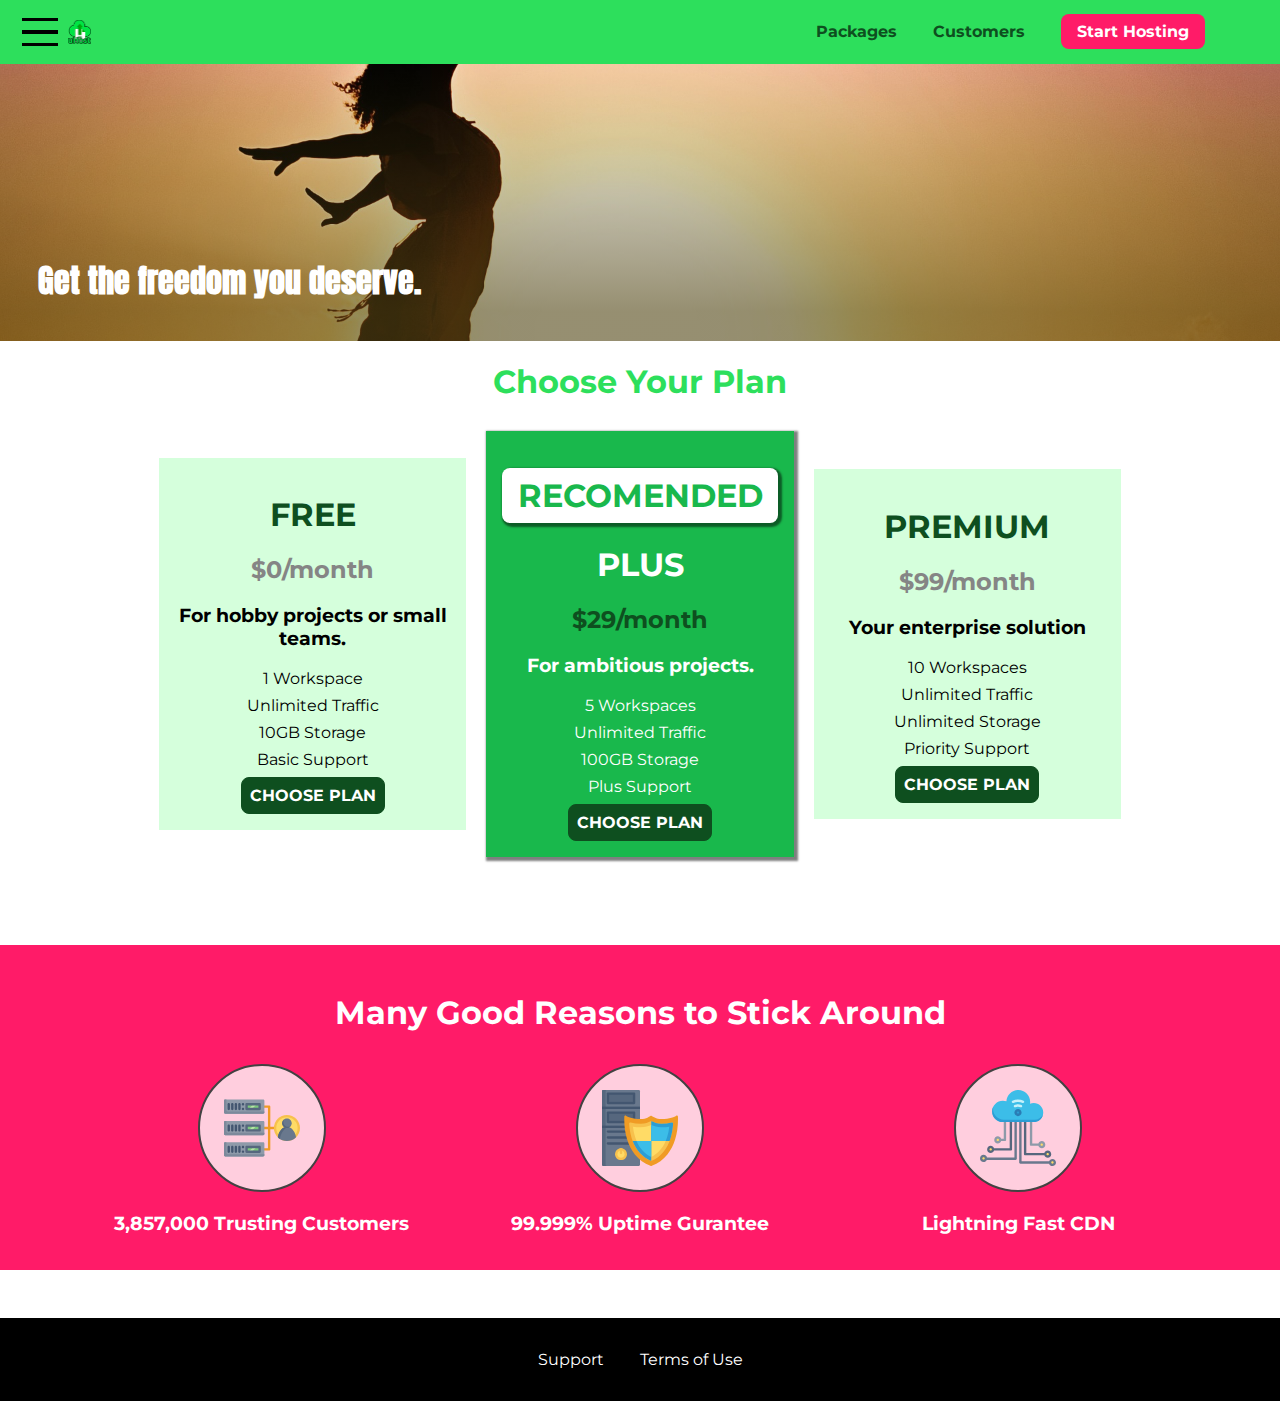
==== commit e9e7d30c: "Added vanilla js to click on some buttons and ..." ====
--- a/index.html
+++ b/index.html
@@ -18,8 +18,21 @@
   />
 
   <body>
+    <div class="backdrop"></div>
+    <div class="modal">
+      <h1 class="modal__title">Do you want to continue?</h1>
+      <div class="modal__actions">
+        <a class="modal__action" href="start-hosting.html">Yes!</a>
+        <button class="modal__action modal__action--negative" type="button">No!</button>
+      </div>
+    </div>
     <header class="main-header">
       <div>
+        <button class="toggle-button">
+          <span class="toggle-button__bar"></span>
+          <span class="toggle-button__bar"></span>
+          <span class="toggle-button__bar"></span>
+        </button>
         <a class="main-header__brand" href="index.html">
           <img src="images/uhost-icon.png" alt="uHost - Your favorite hosting company">
         </a>
@@ -38,6 +51,19 @@
         </ul>
       </nav>
     </header>
+    <nav class="mobile-nav">
+      <ul class="mobile-nav__items">
+        <li class="mobile-nav__item">
+          <a href="packages/index.html">Packages</a>
+        </li>
+        <li class="mobile-nav__item">
+          <a href="customers/index.html">Customers</a>
+        </li>
+        <li class="mobile-nav__item mobile-nav__item-cta">
+          <a href="start-hosting/index.html">Start Hosting</a>
+        </li>
+      </ul>
+    </nav>
     <main>
       <section id="product-overview">
         <h1>Get the freedom you deserve.</h1>
@@ -292,5 +318,6 @@
         </ul>
       </nav>
     </footer>
+    <script src="shared.js"></script>
   </body>
 </html>
--- a/shared.css
+++ b/shared.css
@@ -7,11 +7,22 @@
   margin: 0;
 }
 
+.backdrop {
+  position: fixed;
+  display: none;
+  top: 0;
+  left: 0;
+  z-index: 100;
+  width: 100vw;
+  height: 100vh;
+  background: rgba(0, 0, 0, 0.5);
+}
+
 .main-header {
   width: 100%;
   position: fixed;
   background: #2ddf5c;
-  padding: 8px 16px;
+  padding: .5rem 1rem;
   top: 0;
   left: 0;
   z-index: 1;
@@ -22,14 +33,37 @@
   vertical-align: middle;
 }
 
+.toggle-button {
+  width: 3rem;
+  background: transparent;
+  border: none;
+  cursor: pointer;
+  padding-top: 0;
+  padding-bottom: 0;
+  vertical-align: middle;
+}
+
+.toggle-button:focus {
+  outline: none;
+}
+
+.toggle-button__bar {
+  width: 100%;
+  height: .2rem;
+  background: black;
+  display: block;
+  margin: .6rem 0;
+}
+
 .main-header__brand {
   color: #0e4f1f;
   text-decoration: none;
   font-weight: bold;
-  font-size: 22px;
-  height: 22px;
+  font-size: 1.5rem;
+  height: 1.5rem;
   /* width: 20px; */
   display: inline-block;
+  vertical-align: middle;
 }
 
 .main-header__brand img {
@@ -40,7 +74,7 @@
 .main-nav {
   display: inline-block;
   text-align: right;
-  width: calc(100% - 74px);
+  width: calc(100% - 122px);
   vertical-align: middle;
 }
 
@@ -52,15 +86,16 @@
 
 .main-nav__item {
   display: inline-block;
-  margin: 0 16px;
+  margin: 0 1rem;
 }
 
 
-.main-nav__item a {
+.main-nav__item a,
+.mobile-nav__item a {
   text-decoration: none;
   color: #0e4f1f;
   font-weight: bold;
-  padding: 3px 0;
+  padding: .2rem 0;
 }
 
 .main-nav__item a:hover,
@@ -69,15 +104,18 @@
   border-bottom: 5px solid white;
 }
 
-.main-nav__item-cta a {
+.main-nav__item-cta a,
+.mobile-nav__item-cta a {
   color: white;
   background: #ff1b68;
-  padding: 8px 16px;
+  padding: .5rem 1rem;
   border-radius: 8px;
 }
 
 .main-nav__item-cta a:hover,
-.main-nav__item-cta a:active {
+.main-nav__item-cta a:active,
+.mobile-nav__item-cta a:hover,
+.mobile-nav__item-cta a:active {
   color: #ff1b68;
   background: white;
   border: none;
@@ -85,8 +123,8 @@
 
 .main-footer {
   background: black;
-  padding: 32px;
-  margin-top: 48px;
+  padding: 2rem;
+  margin-top: 3rem;
 }
 
 .main-footer__links {
@@ -98,7 +136,7 @@
 
 .main-footer__link {
   display: inline-block;
-  margin: 0 16px;
+  margin: 0 1rem;
 }
 
 .main-footer__link a {
@@ -111,12 +149,40 @@
   color: #ccc;
 }
 
+.mobile-nav {
+  display: none;
+  position: fixed;
+  z-index: 101;
+  top: 0;
+  left: 0;
+  background: white;
+  width: 80%;
+  height: 100vh;
+}
+
+.mobile-nav__items {
+  width: 90%;
+  height: 100%;
+  list-style: none;
+  margin: 10% auto;
+  padding: 0;
+  text-align: center;
+}
+
+.mobile-nav__item {
+  margin: 1rem 0;
+}
+
+.mobile-nav__item a {
+  font-size: 1.5rem;
+}
+
 .button {
   background: #0e4f1f;
   color: white;
   font: inherit;
   border: 1.5px solid #0e4f1f;
-  padding: 8px;
+  padding: .5rem;
   border-radius: 8px;
   font-weight: bold;
   cursor: pointer;
--- a/main.css
+++ b/main.css
@@ -1,6 +1,5 @@
-
   #product-overview {
-    background: linear-gradient(to top, rgba(80, 68, 18, 0.6) 10%, transparent), url("./images/freedom.jpg") left 10% bottom 20%/cover no-repeat
+    background: linear-gradient(to top, rgba(80, 68, 18, 0.6) 10%, transparent), url("./images/freedom.jpg") left 10% bottom 70%/cover no-repeat
     border-box, #ff1b68;
     /* background-image: url("freedom.jpg"); */
     /* background-size: cover; */
@@ -12,10 +11,9 @@
     /* background-image: linear-gradient(180deg, red 70%, blue 60%, rgba(0, 0, */
     /* 0, 0.5)); */
     /* background-image: radial-gradient(circle at top left, red, blue, green); */
-    width: 100%;
-    height: 528px;
-    padding: 10px;
-    margin-top: 43px;
+    width: 100vw;
+    height: 33vh;
+    margin-top: 2.75rem;
     position: relative;
   }
 
@@ -41,8 +39,8 @@
   .plan {
     background: #d5ffdc;
     text-align: center;
-    padding: 16px;
-    margin: 8px;
+    padding: 1rem;
+    margin: .5rem;
     display: inline-block;
     width: 30%;
     vertical-align: middle;
@@ -57,7 +55,7 @@
   .plan__annotation {
     background: white;
     color: #19b84c;
-    padding: 8px;
+    padding: .5rem;
     box-shadow: 2px 2px 2px 2px rgba(0, 0, 0, 0.5);
     border-radius: 8px;
   }
@@ -87,13 +85,13 @@
 
   #key-features {
     background: #ff1b68;
-    margin-top: 80px;
-    padding: 16px;
+    margin-top: 5rem;
+    padding: 1rem;
   }
 
   #key-features .section-title {
     color: white;
-    margin: 32px;
+    margin: 2rem;
   }
 
   .key-feature__list {
@@ -116,20 +114,69 @@
     border: 2px solid #424242;
     border-radius: 50%;
     margin: 0 auto;
-    padding: 20px;
+    padding: 1.5rem;
   }
 
   .key-feature__description {
     text-align: center;
     font-weight: bold;
     color: white;
-    font-size: 20px;
+    font-size: 1.2rem;
   }
 
   .plan__feature {
     margin: 8px 0;
   }
 
+  .modal {
+    position: fixed;
+    display: none;
+    z-index: 200;
+    top: 20%;
+    left: 30%;
+    width: 40%;
+    background: white;
+    padding: 1rem;
+    border: 1px solid #ccc;
+    box-shadow: 1px 1px 1px rgba(0, 0, 0, 0.5);
+  }
+
+  .modal__title {
+    text-align: center;
+    margin: 0 0 1rem 0;
+  }
+
+  .modal__actions {
+    text-align: center;
+  }
+
+  .modal__action {
+    border: 1px solid #0e4f1f;
+    background: #0e4f1f;
+    text-decoration: none;
+    color: white;
+    font: inherit;
+    padding: .5rem 1rem;
+    cursor: pointer;
+  }
+
+  .modal__action:hover,
+  .modal__action:active {
+    background: #2ddf5c;
+    border-color: #2ddf5c;
+  }
+
+  .modal__action--negative {
+    background: red;
+    border-color: red;
+  }
+
+  .modal__action--negative:hover,
+  .modal__action--negative:active {
+    background: #ff5454;
+    border-color: #ff5454;
+  }
 
 
 
+
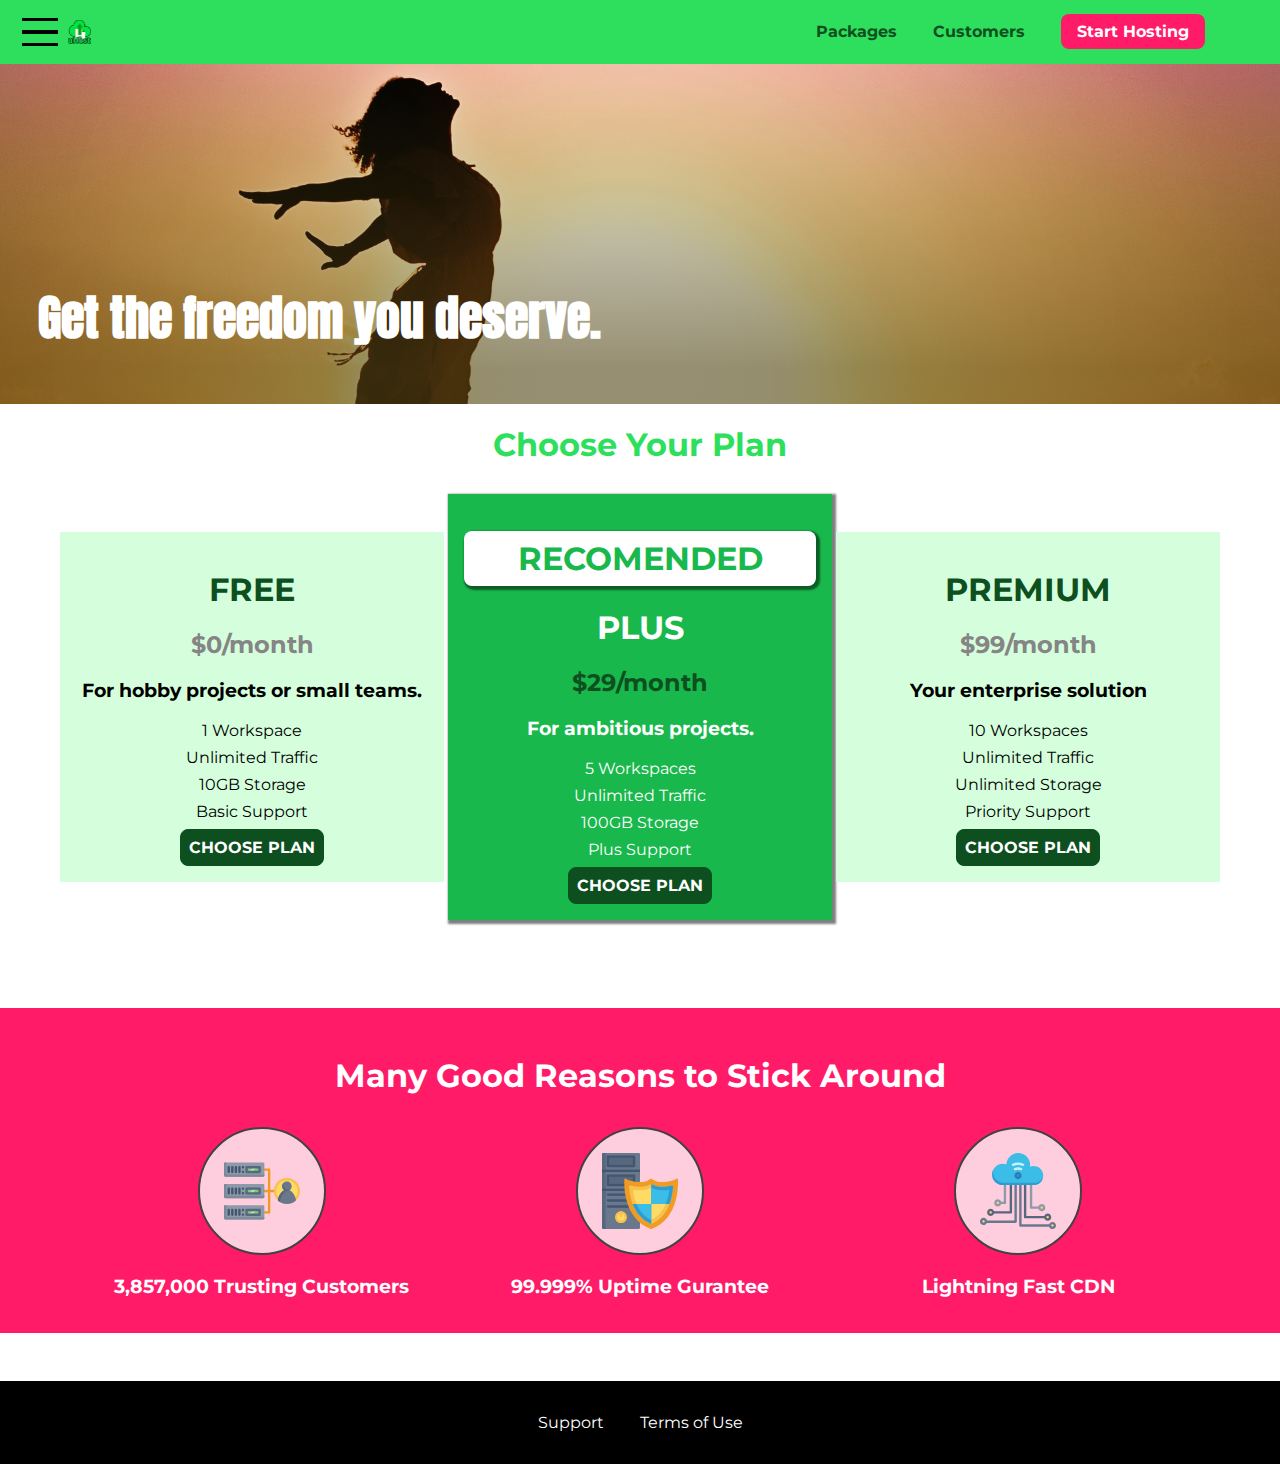
==== commit 9ecaf899: "basic media queries started" ====
--- a/index.html
+++ b/index.html
@@ -3,9 +3,10 @@
   <head>
     <meta charset="UTF-8" />
     <meta http-equiv="X-UA-Compatible" content="ie=edge" />
+    <meta name="viewport" content="width=device-width, initial-scale=1.0"/>
     <title>uHost</title>
     <link rel="shortcut icon" href="favicon.png" />
-    <link rel="stylesheet" type="text/css" href="shared.css">
+    <link rel="stylesheet" type="text/css" href="shared.css" />
     <link rel="stylesheet" type="text/css" href="main.css" />
   </head>
   <link
--- a/shared.css
+++ b/shared.css
@@ -197,3 +197,7 @@
 .button:focus {
   outline: none;
 }
+
+.open {
+  display: block !important;
+}
--- a/main.css
+++ b/main.css
@@ -1,5 +1,5 @@
   #product-overview {
-    background: linear-gradient(to top, rgba(80, 68, 18, 0.6) 10%, transparent), url("./images/freedom.jpg") left 10% bottom 70%/cover no-repeat
+    background: linear-gradient(to top, rgba(80, 68, 18, 0.6) 10%, transparent), url("./images/freedom.jpg") center/cover no-repeat
     border-box, #ff1b68;
     /* background-image: url("freedom.jpg"); */
     /* background-size: cover; */
@@ -17,10 +17,6 @@
     position: relative;
   }
 
-  .section-title {
-    color: #2ddf5c;
-    text-align: center;
-  }
 
   #product-overview h1 {
     color: white;
@@ -28,11 +24,22 @@
     position: absolute;
     bottom: 5%;
     left: 3%;
-  }
-
-  .plan__list {
-    width: 80%;
-    margin: auto;
+    font-size: 1.6rem;
+  }
+
+  @media (min-width: 40rem) {
+    #product-overview {
+      height: 40vh;
+      background-position: 50% 25%;
+    }
+
+    #product-overview h1 {
+      font-size: 3rem;
+    }
+  }
+
+  .section-title {
+    color: #2ddf5c;
     text-align: center;
   }
 
@@ -40,16 +47,13 @@
     background: #d5ffdc;
     text-align: center;
     padding: 1rem;
-    margin: .5rem;
-    display: inline-block;
-    width: 30%;
-    vertical-align: middle;
+    margin: .5rem 0;
+    width: 100%;
   }
 
   .plan--highlighted {
     background: #19b84c;
     color: white;
-    box-shadow: 2px 2px 2px 2px rgba(0, 0, 0, 0.5);
   }
 
   .plan__annotation {
@@ -82,6 +86,25 @@
     padding: 0;
   }
 
+  @media (min-width: 40rem) {
+    .plan__list {
+      width: 100%;
+      text-align: center;
+    }
+
+    .plan {
+      display: inline-block;
+      width: 30%;
+      vertical-align: middle;
+      min-width: 13rem;
+      max-width: 25rem;
+    }
+
+    .plan--highlighted {
+      box-shadow: 2px 2px 2px 2px rgba(0, 0, 0, 0.5);
+    }
+
+  }
 
   #key-features {
     background: #ff1b68;
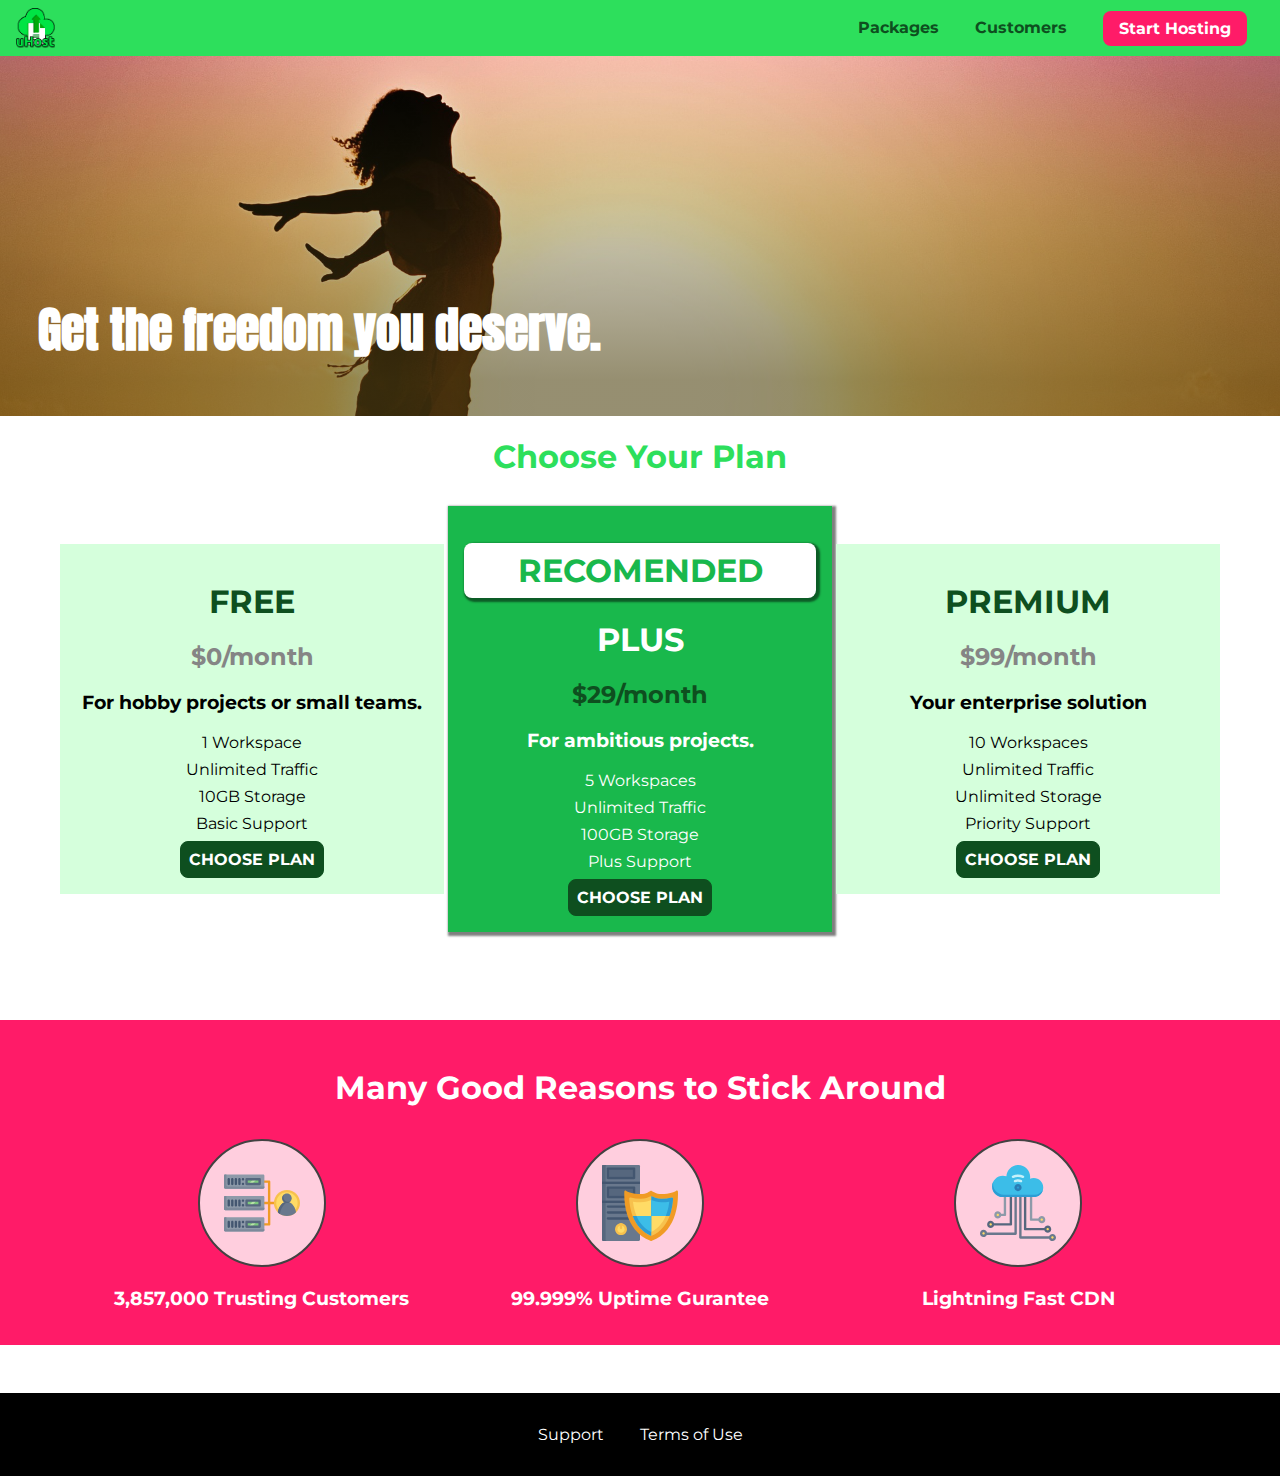
==== commit 575e3e13: "changed font imports" ====
--- a/index.html
+++ b/index.html
@@ -9,14 +9,6 @@
     <link rel="stylesheet" type="text/css" href="shared.css" />
     <link rel="stylesheet" type="text/css" href="main.css" />
   </head>
-  <link
-    href="https://fonts.googleapis.com/css?family=Anton&display=swap"
-    rel="stylesheet"
-  />
-  <link
-    href="https://fonts.googleapis.com/css?family=Montserrat:400,700&display=swap"
-    rel="stylesheet"
-  />
 
   <body>
     <div class="backdrop"></div>
--- a/shared.css
+++ b/shared.css
@@ -1,3 +1,7 @@
+@import url('https://fonts.googleapis.com/css?family=Roboto&display=swap');
+@import url('https://fonts.googleapis.com/css?family=Anton&display=swap');
+@import url('https://fonts.googleapis.com/css?family=Montserrat:400,700&display=swap');
+
 * {
   box-sizing: border-box;
 }
@@ -5,6 +9,11 @@
 body {
   font-family: 'Montserrat', sans-serif;
   margin: 0;
+}
+
+main {
+  min-height: calc(100vh - 3.5rem - 8rem);
+  margin-top: 3.5rem;
 }
 
 .backdrop {
@@ -59,8 +68,7 @@
   color: #0e4f1f;
   text-decoration: none;
   font-weight: bold;
-  font-size: 1.5rem;
-  height: 1.5rem;
+  height: 2.5rem;
   /* width: 20px; */
   display: inline-block;
   vertical-align: middle;
@@ -72,10 +80,7 @@
 }
 
 .main-nav {
-  display: inline-block;
-  text-align: right;
-  width: calc(100% - 122px);
-  vertical-align: middle;
+  display: none;
 }
 
 .main-nav__items {
@@ -121,6 +126,18 @@
   border: none;
 }
 
+@media (min-width: 40rem) {
+  .toggle-button {
+    display: none;
+  }
+  .main-nav {
+    display: inline-block;
+    text-align: right;
+    width: calc(100% - 44px);
+    vertical-align: middle;
+  }
+}
+
 .main-footer {
   background: black;
   padding: 2rem;
@@ -135,8 +152,8 @@
 }
 
 .main-footer__link {
-  display: inline-block;
-  margin: 0 1rem;
+  display: block;
+  margin: 1rem 0;
 }
 
 .main-footer__link a {
@@ -198,6 +215,21 @@
   outline: none;
 }
 
+.button[disabled] {
+  cursor: not-allowed;
+  border: #a1a1a1;
+  background: #ccc;
+  color: #a1a1a1;
+}
+
 .open {
   display: block !important;
 }
+
+@media (min-width: 40rem) {
+  .main-footer__link {
+    display: inline-block;
+    margin: 0 1rem;
+  }
+}
+
--- a/main.css
+++ b/main.css
@@ -13,7 +13,6 @@
     /* background-image: radial-gradient(circle at top left, red, blue, green); */
     width: 100vw;
     height: 33vh;
-    margin-top: 2.75rem;
     position: relative;
   }
 
@@ -27,7 +26,7 @@
     font-size: 1.6rem;
   }
 
-  @media (min-width: 40rem) {
+  @media (min-width: 40rem) and (min-height: 40rem) {
     #product-overview {
       height: 40vh;
       background-position: 50% 25%;
@@ -122,12 +121,6 @@
     margin: 0;
     padding: 0;
     text-align: center;
-  }
-
-  .key-feature {
-    display: inline-block;
-    width: 30%;
-    vertical-align: top;
   }
 
   .key-feature__image {
@@ -145,6 +138,15 @@
     font-weight: bold;
     color: white;
     font-size: 1.2rem;
+  }
+
+  @media (min-width: 40rem) {
+    .key-feature {
+    display: inline-block;
+    width: 30%;
+    max-width: 25rem;
+    vertical-align: top;
+  }
   }
 
   .plan__feature {
